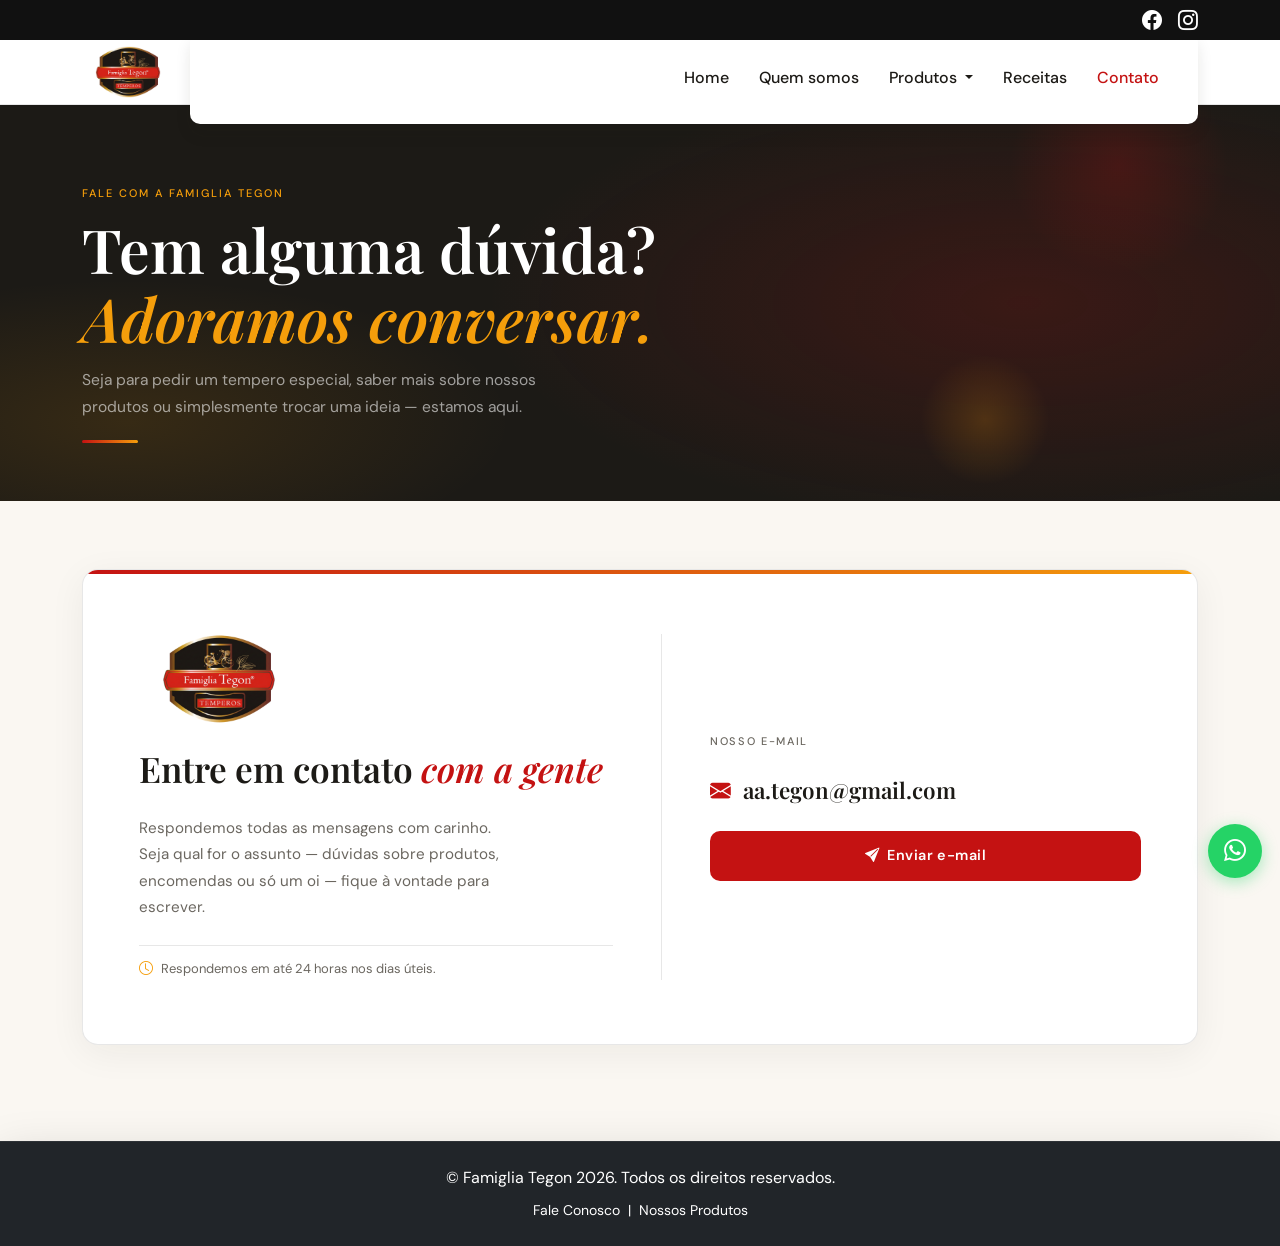
==== contato.html @ 75d3d9f1 "first commit" ====
<!DOCTYPE html>
<html lang="pt-br">
<head>
    <meta charset="UTF-8">
    <meta name="viewport" content="width=device-width, initial-scale=1.0">
    <title>Contato | Famiglia Tegon</title>

    <link href="https://cdn.jsdelivr.net/npm/bootstrap@5.3.6/dist/css/bootstrap.min.css" rel="stylesheet">
    <link href="https://cdn.jsdelivr.net/npm/bootstrap-icons@1.10.5/font/bootstrap-icons.css" rel="stylesheet">
    <link href="https://fonts.googleapis.com/css2?family=Playfair+Display:ital,wght@0,400;0,600;0,700;1,400;1,600&family=DM+Sans:wght@300;400;500&display=swap" rel="stylesheet">
    <link rel="stylesheet" href="css/contato.css">
</head>

<body>

    <!-- HEADER -->
    <header>

        <section class="tg-topbar">
            <div class="container d-flex justify-content-end align-items-center" style="min-height:40px">
                <div class="d-flex align-items-center gap-3">
                    <a href="https://web.facebook.com/tegontemperos" target="_blank" rel="noopener noreferrer" class="text-white fs-5 lh-1" aria-label="Facebook"><i class="bi bi-facebook" aria-hidden="true"></i></a>
                    <a href="https://instagram.com/tegon_27" target="_blank" rel="noopener noreferrer" class="text-white fs-5 lh-1" aria-label="Instagram"><i class="bi bi-instagram" aria-hidden="true"></i></a>
                </div>
            </div>
        </section>

        <nav id="mainNav" class="navbar navbar-expand-lg navbar-light bg-white fixed-top navbar-custom shadow-sm" aria-label="Navegação principal">
            <div class="container">
                <a class="navbar-brand d-flex align-items-center" href="home.html">
                    <img src="imagens/Logo.png" alt="Famiglia Tegon" class="logo-nav">
                </a>
                <button class="navbar-toggler" type="button" data-bs-toggle="collapse" data-bs-target="#navbarNav" aria-controls="navbarNav" aria-expanded="false" aria-label="Abrir menu">
                    <span class="navbar-toggler-icon"></span>
                </button>
                <div class="collapse navbar-collapse" id="navbarNav">
                    <ul class="navbar-nav ms-auto align-items-center">
                        <li class="nav-item"><a class="nav-link" href="home.html">Home</a></li>
                        <li class="nav-item"><a class="nav-link" href="quemsomos.html">Quem somos</a></li>
                        <li class="nav-item dropdown">
                         <li class="nav-item dropdown">
                            <a class="nav-link dropdown-toggle" id="dropdownProdutos" role="button" data-bs-toggle="dropdown" aria-expanded="false" aria-current="page">
                                Produtos
                            </a>
                            <ul class="dropdown-menu" aria-labelledby="dropdownProdutos">
                                 <li><a class="dropdown-item" href="todosprodutos.html">Todos produtos</a></li>
                                <li><a class="dropdown-item" href="produtos-conservas.html">Conservas</a></li>
                                <li><a class="dropdown-item" href="produtos-mistos.html">Mistos</a></li>
                            </ul>
                        </li>
                        <li class="nav-item"><a class="nav-link" href="receita.html">Receitas</a></li>
                        <li class="nav-item"><a class="nav-link active" aria-current="page" href="contato.html">Contato</a></li>
                    </ul>
                </div>
            </div>
        </nav>

    </header>

    <!-- HERO -->
    <section class="contact-hero">
        <div class="spice-dot" aria-hidden="true"></div>
        <div class="spice-dot" aria-hidden="true"></div>
        <div class="container">
            <span class="hero-eyebrow">Fale com a Famiglia Tegon</span>
            <h1 class="hero-title">Tem alguma dúvida?<br><em>Adoramos conversar.</em></h1>
            <p class="hero-sub">Seja para pedir um tempero especial, saber mais sobre nossos produtos ou simplesmente trocar uma ideia — estamos aqui.</p>
            <div class="hero-divider" aria-hidden="true"></div>
        </div>
    </section>

    <!-- CONTATO PRINCIPAL -->
    <section class="tg-contact-section">
        <div class="container">

            <div class="tg-contact-wrapper">

                <!-- Lado esquerdo: logo + texto -->
                <div class="tg-contact-intro">
                    <img src="imagens/Logo.png" alt="Famiglia Tegon" class="tg-contact-logo-img">
                    <h2 class="tg-contact-heading">Entre em contato <em>com a gente</em></h2>
                    <p class="tg-contact-body">Respondemos todas as mensagens com carinho. Seja qual for o assunto — dúvidas sobre produtos, encomendas ou só um oi — fique à vontade para escrever.</p>
                    <p class="tg-contact-promise">
                        <i class="bi bi-clock" aria-hidden="true"></i>
                        Respondemos em até 24 horas nos dias úteis.
                    </p>
                </div>

                <!-- Divisor vertical -->
                <div class="tg-contact-divider" aria-hidden="true"></div>

                <!-- Lado direito: e-mail em destaque -->
                <div class="tg-contact-action">
                    <p class="tg-action-label">Nosso e-mail</p>

                    <a href="mailto:aa.tegon@gmail.com" class="tg-email-display">
                        <i class="bi bi-envelope-fill" aria-hidden="true"></i>
                        <span>aa.tegon@gmail.com</span>
                    </a>

                    <div class="tg-action-btns">
                        <a href="https://mail.google.com/mail/?view=cm&to=aa.tegon@gmail.com" target="_blank" rel="noopener noreferrer" class="tg-btn-primary">
                            <i class="bi bi-send-fill" aria-hidden="true"></i>
                            Enviar e-mail
                        </a>
                    </div>

                </div><!-- /.tg-contact-action -->

            </div><!-- /.tg-contact-wrapper -->

        </div><!-- /.container -->
    </section>

    <!-- FOOTER -->
    <footer class="footer bg-dark shadow-lg">
        <div class="container text-center p-4 text-white">
            <p class="mb-0">&copy; Famiglia Tegon 2026. Todos os direitos reservados.</p>
            <div class="mt-2">
                <small>
                    <a href="contato.html" class="text-decoration-none text-white">Fale Conosco</a>
                    &nbsp;|&nbsp;
                    <a href="todosprodutos.html" class="text-decoration-none text-white">Nossos Produtos</a>
                </small>
            </div>
        </div>
    </footer>

    <!-- WhatsApp FAB -->
    <a href="https://wa.me/5519997172221" target="_blank" rel="noopener noreferrer" class="tg-fab" aria-label="Fale pelo WhatsApp">
        <i class="bi bi-whatsapp" aria-hidden="true"></i>
    </a>

    <script src="https://cdn.jsdelivr.net/npm/bootstrap@5.3.6/dist/js/bootstrap.bundle.min.js"></script>
</body>
</html>
---- css/contato.css ----
/* ════════════════════════════════════════════════════
   Famiglia Tegon — contato.css
   ════════════════════════════════════════════════════
   Índice:
   01. Design tokens  (header SINCRONIZADO com a suite)
   02. Reset mínimo
   03. Header fixo
   04. Reduced-motion
   05. Hero escuro
   06. Seção de contato
       06a. Wrapper (card)
       06b. Intro (esquerda)
       06c. Divisor
       06d. Ação (direita)
   07. WhatsApp FAB
   08. Footer
   09. Keyframes
   10. Responsivo
   ════════════════════════════════════════════════════ */

/* ─────────────────────────────────────────────────────
   01. Design tokens
   ───────────────────────────────────────────────────── */
:root {
    --tg-cream:         #FAF7F2;
    --tg-ink:           #1C1A16;
    --tg-ink-muted:     #6B6760;
    --tg-surface:       #ffffff;
    --tg-brand:         #c41212;
    --tg-accent:        #F59E0B;
    --tg-wa:            #25D366;

    --tg-ink-06:        rgba(28, 26, 22, .06);
    --tg-ink-10:        rgba(28, 26, 22, .10);
    --tg-ink-22:        rgba(28, 26, 22, .22);
    --tg-brand-10:      rgba(196, 18, 18, .10);
    --tg-brand-18:      rgba(196, 18, 18, .18);
    --tg-brand-20:      rgba(196, 18, 18, .20);
    --tg-brand-28:      rgba(196, 18, 18, .28);
    --tg-accent-12:     rgba(245, 158, 11, .12);
    --tg-accent-18:     rgba(245, 158, 11, .18);
    --tg-wa-40:         rgba(37, 211, 102, .40);
    --tg-wa-50:         rgba(37, 211, 102, .50);
    --tg-white-06:      rgba(255, 255, 255, .06);
    --tg-white-58:      rgba(255, 255, 255, .58);

    --tg-gradient-brand: linear-gradient(90deg, var(--tg-brand), var(--tg-accent));

    --tg-font-display:  'Playfair Display', Georgia, serif;
    --tg-font-body:     'DM Sans', system-ui, sans-serif;

    --tg-topbar-h:      40px;
    --tg-navbar-h:      65px;
    --tg-header-h:      calc(var(--tg-topbar-h) + var(--tg-navbar-h));

    --tg-sp-xs:         0.5rem;
    --tg-sp-sm:         0.75rem;
    --tg-sp-lg:         1.5rem;
    --tg-sp-xl:         2rem;
    --tg-sp-2xl:        3rem;
    --tg-sp-3xl:        4.25rem;

    --tg-radius-card:   1rem;
    --tg-radius-btn:    0.625rem;
    --tg-shadow-card:   0 8px 36px var(--tg-ink-06);
    --tg-shadow-btn:    0 6px 20px var(--tg-brand-28);
    --tg-shadow-wa:     0 4px 16px var(--tg-wa-40);
    --tg-shadow-wa-lg:  0 6px 22px var(--tg-wa-50);
    --tg-ease:          .2s ease;
    --tg-ease-fast:     .15s ease;
    --tg-ease-slow:     .3s ease;
}

/* ─────────────────────────────────────────────────────
   02. Reset mínimo
   ───────────────────────────────────────────────────── */
*,
*::before,
*::after { box-sizing: border-box; }

/* ─────────────────────────────────────────────────────
   03. Header fixo
   ───────────────────────────────────────────────────── */
body {
    background-color: var(--tg-cream);
    font-family: var(--tg-font-body);
    color: var(--tg-ink);
    margin: 0;
    padding-top: var(--tg-header-h);
}

.tg-topbar {
    position: fixed;
    top: 0;
    left: 0;
    width: 100%;
    height: var(--tg-topbar-h);
    z-index: 1031;
    background-color: #111 !important;
    display: flex;
    align-items: center;
}

.navbar.navbar-custom {
    top: var(--tg-topbar-h) !important;
    height: var(--tg-navbar-h);
    background-color: var(--tg-surface) !important;
    border-bottom: 1px solid var(--tg-ink-10);
}

.logo-nav {
    height: 52px;
    width: auto;
    transition: height var(--tg-ease-slow);
}

.navbar-custom .navbar-nav .nav-link {
    color: var(--tg-ink) !important;
    font-family: var(--tg-font-body);
    font-weight: 500;
    padding: 0.625rem 0.9375rem !important;
    transition: color var(--tg-ease-slow);
}

.navbar-custom .navbar-nav .nav-link:hover,
.navbar-custom .navbar-nav .nav-link.active {
    color: var(--tg-brand) !important;
}

.navbar-custom .dropdown-menu {
    border: none;
    box-shadow: 0 4px 12px var(--tg-ink-10);
    border-radius: var(--tg-radius-btn);
}

.navbar-custom .dropdown-item:hover {
    background-color: var(--tg-cream);
    color: var(--tg-brand);
}

.navbar-custom .navbar-collapse {
    background-color: var(--tg-surface);
    padding: var(--tg-sp-lg);
    margin-top: var(--tg-sp-sm);
    border-radius: var(--tg-radius-btn);
    box-shadow: 0 10px 15px var(--tg-ink-10);
}

/* ─────────────────────────────────────────────────────
   04. Reduced-motion
   ───────────────────────────────────────────────────── */
@media (prefers-reduced-motion: reduce) {
    *, *::before, *::after {
        animation-duration:        0.01ms !important;
        animation-iteration-count: 1      !important;
        transition-duration:       0.01ms !important;
        scroll-behavior:           auto   !important;
    }
}

/* ─────────────────────────────────────────────────────
   05. Hero escuro
   ───────────────────────────────────────────────────── */
.contact-hero {
    padding: 5rem 0 3.625rem;
    position: relative;
    overflow: hidden;
    background: var(--tg-ink);
}

.contact-hero::before {
    content: '';
    position: absolute;
    inset: 0;
    background:
        radial-gradient(ellipse 60% 80% at 80% 50%, var(--tg-brand-18) 0%, transparent 70%),
        radial-gradient(ellipse 50% 60% at 10% 80%, var(--tg-accent-12) 0%, transparent 60%);
    pointer-events: none;
}

.contact-hero .spice-dot {
    position: absolute;
    border-radius: 50%;
    pointer-events: none;
}

.contact-hero .spice-dot:nth-child(1) {
    width: 220px;
    height: 220px;
    background: radial-gradient(circle, var(--tg-brand-20) 0%, transparent 70%);
    top: -50px;
    right: 4%;
}

.contact-hero .spice-dot:nth-child(2) {
    width: 130px;
    height: 130px;
    background: radial-gradient(circle, var(--tg-accent-18) 0%, transparent 70%);
    bottom: 1rem;
    right: 18%;
}

.contact-hero .hero-eyebrow {
    display: block;
    font-size: 0.6875rem;
    font-weight: 500;
    letter-spacing: .18em;
    text-transform: uppercase;
    color: var(--tg-accent);
    margin-bottom: 0.75rem;
    animation: tgFadeUp 0.65s ease both;
}

.contact-hero .hero-title {
    font-family: var(--tg-font-display);
    font-size: clamp(2.2rem, 5vw, 3.8rem);
    font-weight: 600;
    color: var(--tg-surface);
    line-height: 1.15;
    animation: tgFadeUp 0.65s 0.12s ease both;
}

.contact-hero .hero-title em {
    font-style: italic;
    color: var(--tg-accent);
}

.contact-hero .hero-sub {
    font-size: 0.975rem;
    color: var(--tg-white-58);
    max-width: 460px;
    margin-top: 0.875rem;
    line-height: 1.7;
    animation: tgFadeUp 0.65s 0.24s ease both;
}

.contact-hero .hero-divider {
    width: 3.5rem;
    height: 3px;
    background: var(--tg-gradient-brand);
    border-radius: 2px;
    margin: 1.25rem 0 0;
    animation: tgFadeUp 0.65s 0.34s ease both;
}

/* ─────────────────────────────────────────────────────
   06. Seção de contato
   ───────────────────────────────────────────────────── */
.tg-contact-section {
    padding: var(--tg-sp-3xl) 0 6rem;
    background: var(--tg-cream);
}

/* 06a. Wrapper */
.tg-contact-wrapper {
    display: flex;
    align-items: center;
    gap: var(--tg-sp-2xl);
    background: var(--tg-surface);
    border: 1px solid var(--tg-ink-10);
    border-radius: var(--tg-radius-card);
    padding: 4rem 3.5rem;
    box-shadow: var(--tg-shadow-card);
    position: relative;
    overflow: hidden;
    animation: tgFadeUp 0.65s 0.1s ease both;
}

/* Faixa decorativa */
.tg-contact-wrapper::before {
    content: '';
    position: absolute;
    top: 0;
    left: 0;
    right: 0;
    height: 4px;
    background: var(--tg-gradient-brand);
}

/* 06b. Intro (esquerda) */
.tg-contact-intro {
    flex: 1.1;
    display: flex;
    flex-direction: column;
    gap: var(--tg-sp-lg);
}

.tg-contact-logo-img {
    width: 160px;
    height: auto;
    display: block;
}

.tg-contact-heading {
    font-family: var(--tg-font-display);
    font-size: clamp(1.6rem, 3vw, 2.2rem);
    font-weight: 600;
    color: var(--tg-ink);
    line-height: 1.2;
    margin: 0;
}

.tg-contact-heading em {
    font-style: italic;
    color: var(--tg-brand);
}

.tg-contact-body {
    font-size: 0.95rem;
    color: var(--tg-ink-muted);
    line-height: 1.75;
    margin: 0;
    max-width: 380px;
}

.tg-contact-promise {
    display: flex;
    align-items: center;
    gap: var(--tg-sp-xs);
    font-size: 0.8125rem;
    color: var(--tg-ink-muted);
    margin: 0;
    padding-top: var(--tg-sp-sm);
    border-top: 1px solid var(--tg-ink-10);
}

.tg-contact-promise i {
    color: var(--tg-accent);
    font-size: 0.9rem;
}

/* 06c. Divisor vertical */
.tg-contact-divider {
    width: 1px;
    align-self: stretch;
    background: var(--tg-ink-10);
    flex-shrink: 0;
}

/* 06d. Ação (direita) */
.tg-contact-action {
    flex: 1;
    display: flex;
    flex-direction: column;
    gap: var(--tg-sp-lg);
}

.tg-action-label {
    font-size: 0.6875rem;
    font-weight: 500;
    letter-spacing: .15em;
    text-transform: uppercase;
    color: var(--tg-ink-muted);
    margin: 0;
}

.tg-email-display {
    display: flex;
    align-items: center;
    gap: 0.75rem;
    font-family: var(--tg-font-display);
    font-size: clamp(1.1rem, 2vw, 1.4rem);
    font-weight: 600;
    color: var(--tg-ink);
    text-decoration: none;
    transition: color var(--tg-ease);
    word-break: break-all;
}

.tg-email-display i {
    font-size: 1.3rem;
    color: var(--tg-brand);
    flex-shrink: 0;
    transition: transform var(--tg-ease);
}

.tg-email-display:is(:hover, :focus-visible) {
    color: var(--tg-brand);
    outline: none;
}

.tg-email-display:hover i { transform: scale(1.15); }

.tg-action-btns {
    display: flex;
    flex-direction: column;
    gap: var(--tg-sp-sm);
}

.tg-btn-primary {
    display: inline-flex;
    align-items: center;
    justify-content: center;
    gap: var(--tg-sp-xs);
    padding: 0.875rem 2rem;
    background: var(--tg-brand);
    color: var(--tg-surface);
    font-family: var(--tg-font-body);
    font-weight: 600;
    font-size: 0.9rem;
    letter-spacing: .03em;
    border-radius: var(--tg-radius-btn);
    text-decoration: none;
    border: none;
    cursor: pointer;
    transition:
        opacity      var(--tg-ease-fast),
        transform    var(--tg-ease-fast),
        box-shadow   var(--tg-ease-fast);
}

.tg-btn-primary:hover {
    color: var(--tg-surface);
    opacity: .91;
    transform: translateY(-1px);
    box-shadow: var(--tg-shadow-btn);
}

.tg-btn-primary:focus-visible {
    outline: 2px solid var(--tg-brand);
    outline-offset: 3px;
}

.tg-btn-primary:active { transform: scale(.98); }

/* Botão secundário (copiar e-mail) */
.tg-btn-copy {
    display: inline-flex;
    align-items: center;
    justify-content: center;
    gap: var(--tg-sp-xs);
    padding: 0.875rem 2rem;
    background: transparent;
    color: var(--tg-ink);
    font-family: var(--tg-font-body);
    font-weight: 500;
    font-size: 0.9rem;
    letter-spacing: .03em;
    border: 1.5px solid var(--tg-ink-22);
    border-radius: var(--tg-radius-btn);
    cursor: pointer;
    transition:
        border-color var(--tg-ease),
        color        var(--tg-ease),
        background   var(--tg-ease);
}

.tg-btn-copy:hover {
    border-color: var(--tg-brand);
    color: var(--tg-brand);
    background: var(--tg-brand-10);
}

.tg-btn-copy:focus-visible {
    outline: 2px solid var(--tg-brand);
    outline-offset: 3px;
}

/* Estado "copiado" */
.tg-btn-copy--done {
    border-color: #16a34a;
    color: #16a34a;
    background: rgba(22, 163, 74, .08);
}

/* Feedback aria-live */
.tg-copy-feedback {
    font-size: 0.8rem;
    color: #16a34a;
    margin: 0;
    min-height: 1.2em;
    transition: opacity var(--tg-ease);
}

/* ─────────────────────────────────────────────────────
   07. WhatsApp FAB
   ───────────────────────────────────────────────────── */
.tg-fab {
    position: fixed;
    bottom: 1.375rem;
    right: 1.125rem;
    z-index: 1050;
    width: 3.375rem;
    height: 3.375rem;
    border-radius: 50%;
    background: var(--tg-wa);
    color: var(--tg-surface);
    display: flex;
    align-items: center;
    justify-content: center;
    font-size: 1.4rem;
    box-shadow: var(--tg-shadow-wa);
    transition: transform var(--tg-ease-fast), box-shadow var(--tg-ease-fast);
    text-decoration: none;
}

.tg-fab:is(:hover, :focus-visible) {
    color: var(--tg-surface);
    transform: scale(1.08);
    box-shadow: var(--tg-shadow-wa-lg);
    outline: none;
}

/* ─────────────────────────────────────────────────────
   08. Footer
   ───────────────────────────────────────────────────── */
.footer {
    border-top: 1px solid var(--tg-white-06);
}

/* ─────────────────────────────────────────────────────
   09. Keyframes
   ───────────────────────────────────────────────────── */
@keyframes tgFadeUp {
    from { opacity: 0; transform: translateY(20px); }
    to   { opacity: 1; transform: translateY(0);    }
}

/* ─────────────────────────────────────────────────────
   10. Responsivo
   ───────────────────────────────────────────────────── */
@media (max-width: 991px) {
    .navbar-custom .navbar-collapse {
        position: absolute;
        top: calc(var(--tg-navbar-h) - 1px);
        left: 0;
        right: 0;
        z-index: 1030;
    }

    .tg-contact-wrapper {
        padding: 3rem 2.5rem;
        gap: var(--tg-sp-xl);
    }
}

@media (max-width: 767px) {
    :root {
        --tg-navbar-h: 56px;
        --tg-header-h: 96px;
    }

    .logo-nav { height: 44px; }

    .navbar-custom .navbar-nav .nav-link {
        padding: 0.5rem 0.75rem !important;
        font-size: 0.9rem;
    }

    .contact-hero { padding: 3.75rem 0 2.875rem; }

    /* Card empilha */
    .tg-contact-wrapper {
        flex-direction: column;
        padding: 2.5rem 2rem;
        gap: var(--tg-sp-xl);
        text-align: center;
    }

    /* Divisor vira horizontal */
    .tg-contact-divider {
        width: 4rem;
        height: 1px;
        align-self: auto;
    }

    .tg-contact-body    { max-width: 100%; }
    .tg-contact-promise { justify-content: center; }
    .tg-email-display   { justify-content: center; }
}

@media (max-width: 480px) {
    :root {
        --tg-navbar-h: 52px;
        --tg-header-h: 92px;
    }

    .logo-nav { height: 40px; }

    .navbar-custom .navbar-nav .nav-link {
        padding: 0.45rem 0.65rem !important;
        font-size: 0.85rem;
    }

    .tg-contact-section { padding: 3rem 0 4rem; }
    .tg-contact-wrapper { padding: 2rem 1.5rem; }

    .tg-btn-primary,
    .tg-btn-copy { width: 100%; }
}
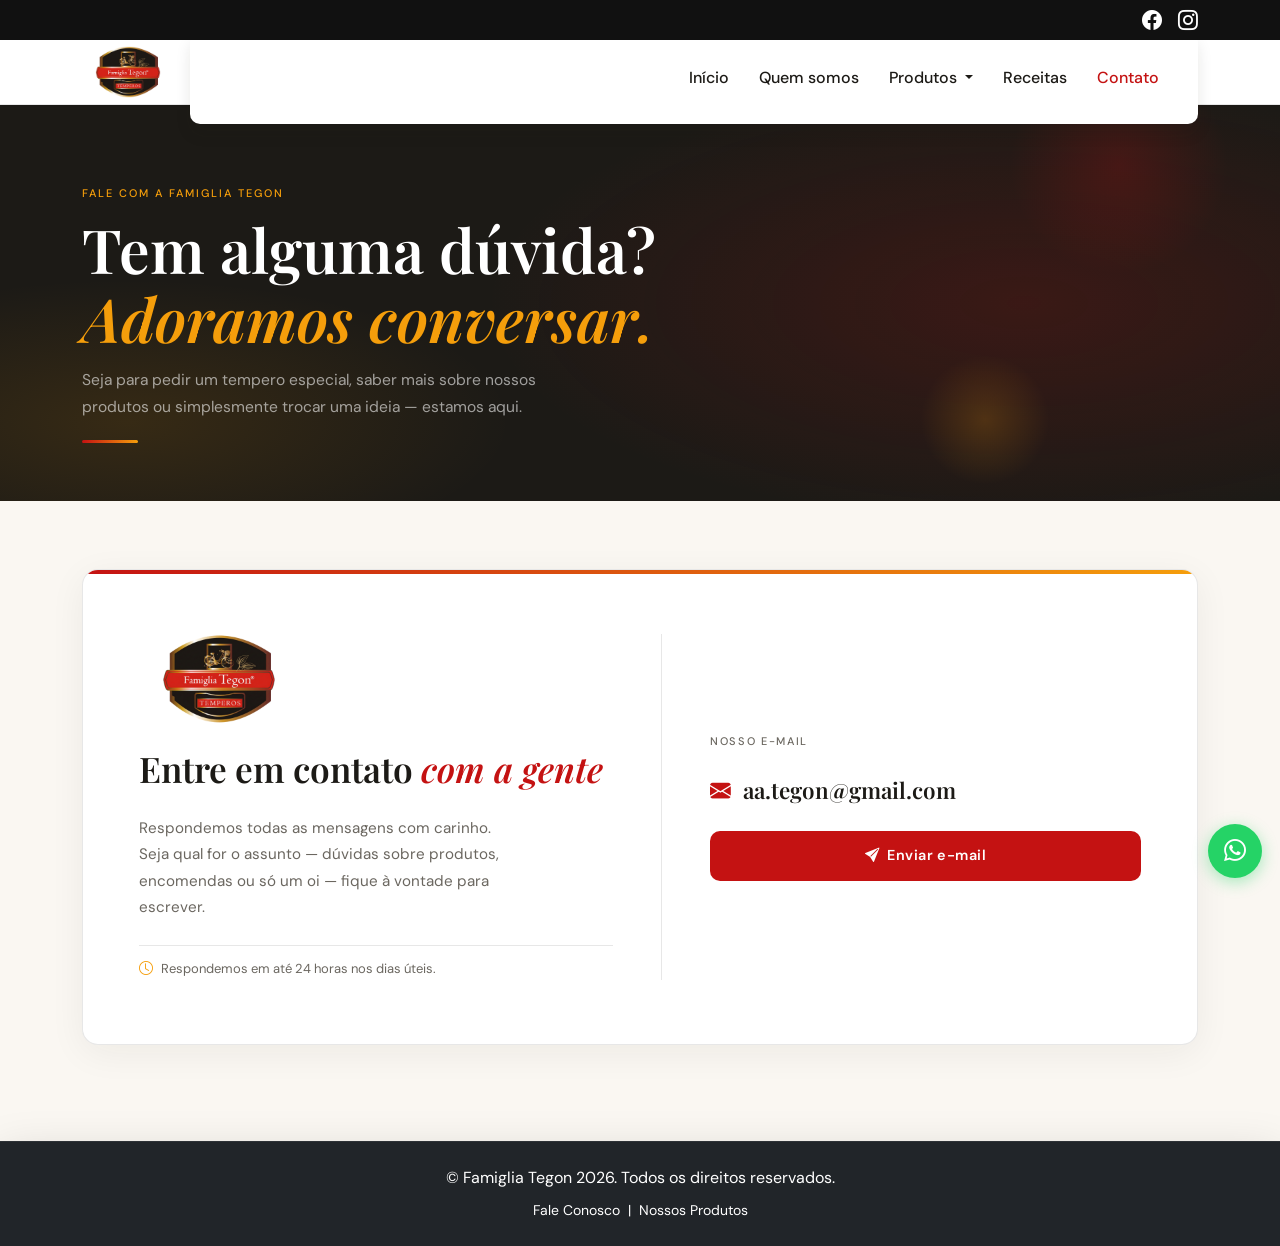
==== commit afb08c14: "Ajustando links e corrigindo index" ====
--- a/contato.html
+++ b/contato.html
@@ -35,7 +35,7 @@
                 </button>
                 <div class="collapse navbar-collapse" id="navbarNav">
                     <ul class="navbar-nav ms-auto align-items-center">
-                        <li class="nav-item"><a class="nav-link" href="home.html">Home</a></li>
+                        <li class="nav-item"><a class="nav-link" href="index.html">Início</a></li>
                         <li class="nav-item"><a class="nav-link" href="quemsomos.html">Quem somos</a></li>
                         <li class="nav-item dropdown">
                          <li class="nav-item dropdown">
